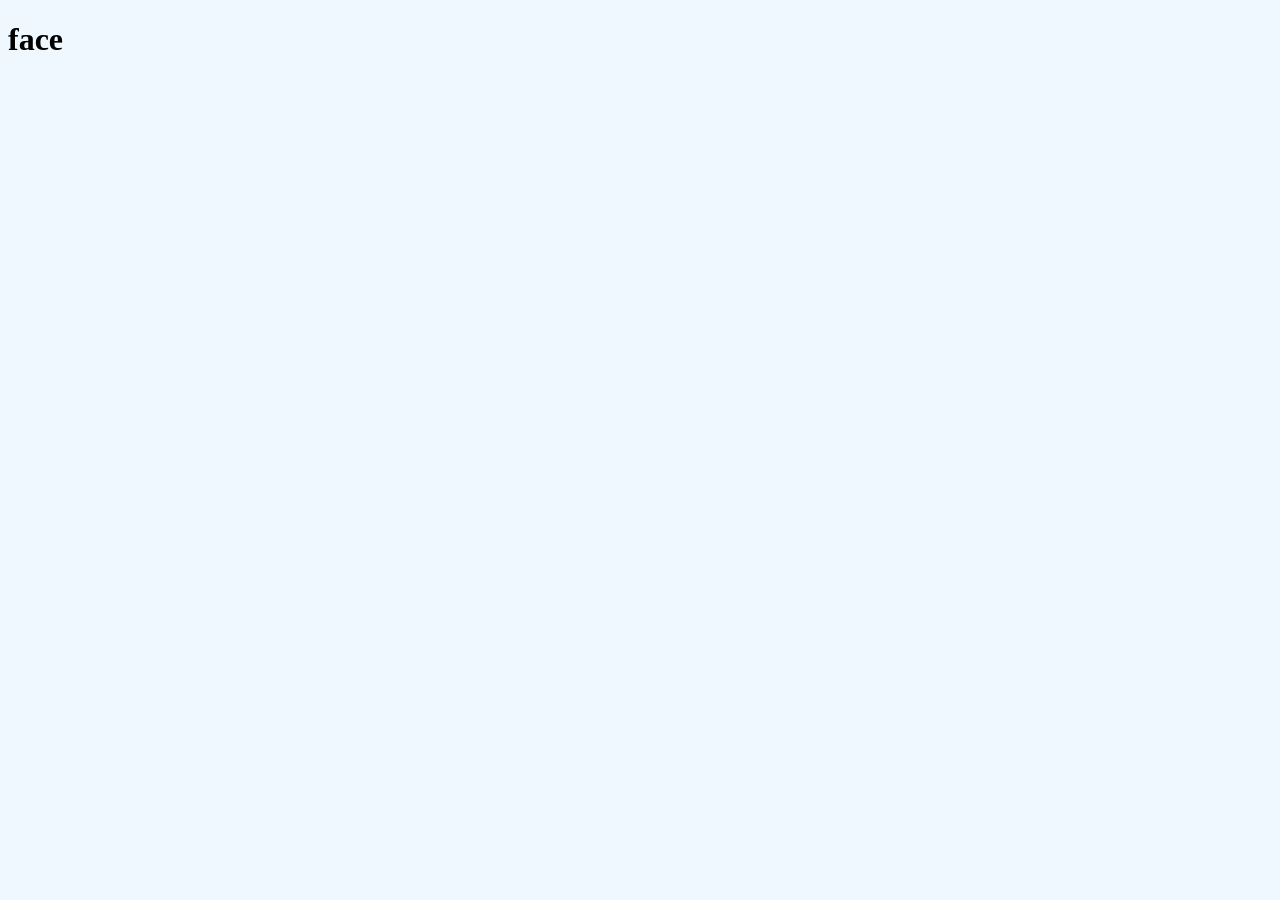
==== face.html @ 0d07d848 "posicionei e add responsividade na tela" ====
<!DOCTYPE html>
<html lang="pt-br">
<head>
    <style>
       body{
        background-color: aliceblue;
       }
    </style>
    <meta charset="UTF-8">
    <meta name="viewport" content="width=device-width, initial-scale=1.0">
    <title>face</title>
</head>
<body>
    <h1>face</h1>
</body>
</html>
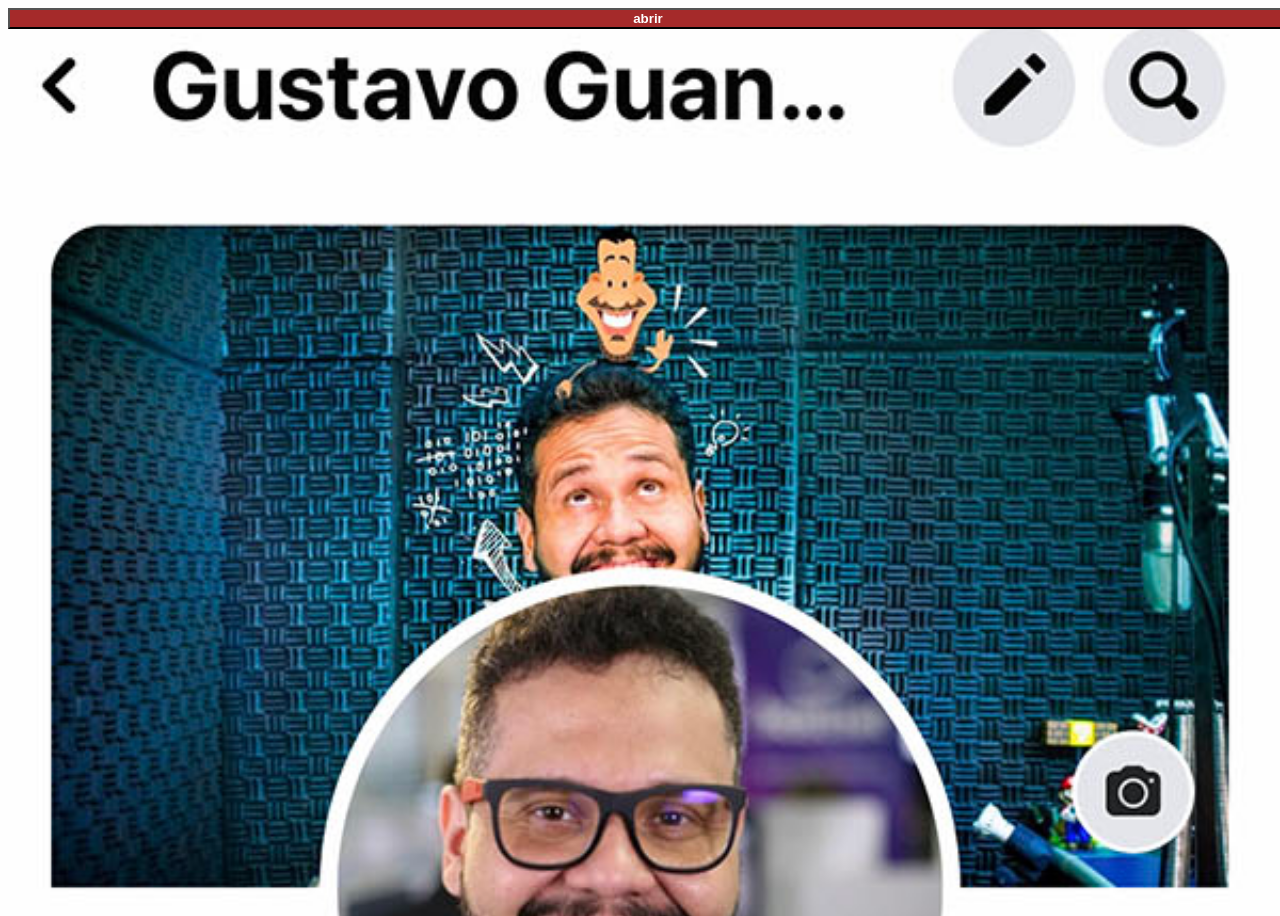
==== commit 5da29595: "comecei a criar as paginas das outras redes" ====
--- a/face.html
+++ b/face.html
@@ -2,7 +2,20 @@
 <html lang="pt-br">
 <head>
     <style>
+        a{
+        color: white;
+        text-decoration:none ;
+        font-weight :bolder;
+        }
+        button{
+        width: 100vw;
+        background-color: brown;
+        }
        body{
+        height: 100vh;
+        background-size: cover;
+        background-image: url("pacote-d013/imagens/tela-facebook.jpg");
+        background-repeat: no-repeat;
         background-color: aliceblue;
        }
     </style>
@@ -11,6 +24,6 @@
     <title>face</title>
 </head>
 <body>
-    <h1>face</h1>
+    <button><a href="">abrir</a></button>
 </body>
 </html>
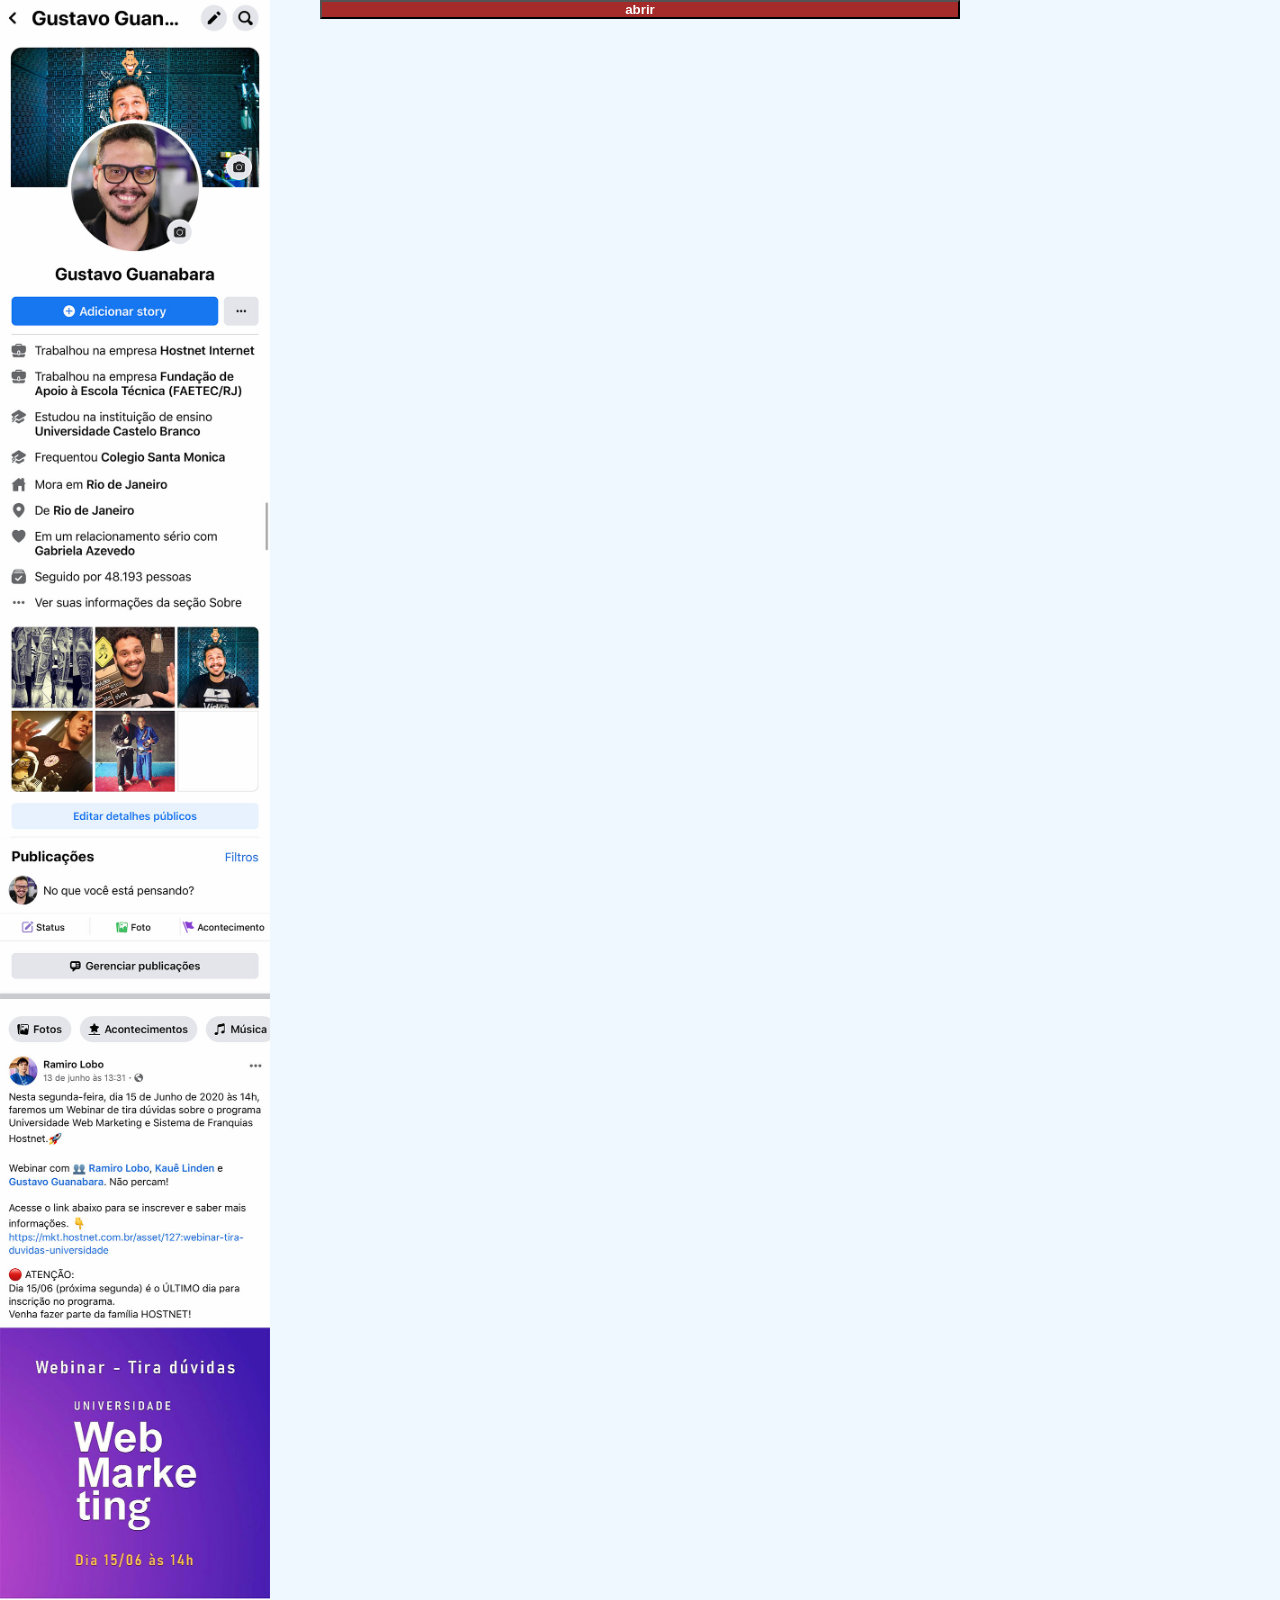
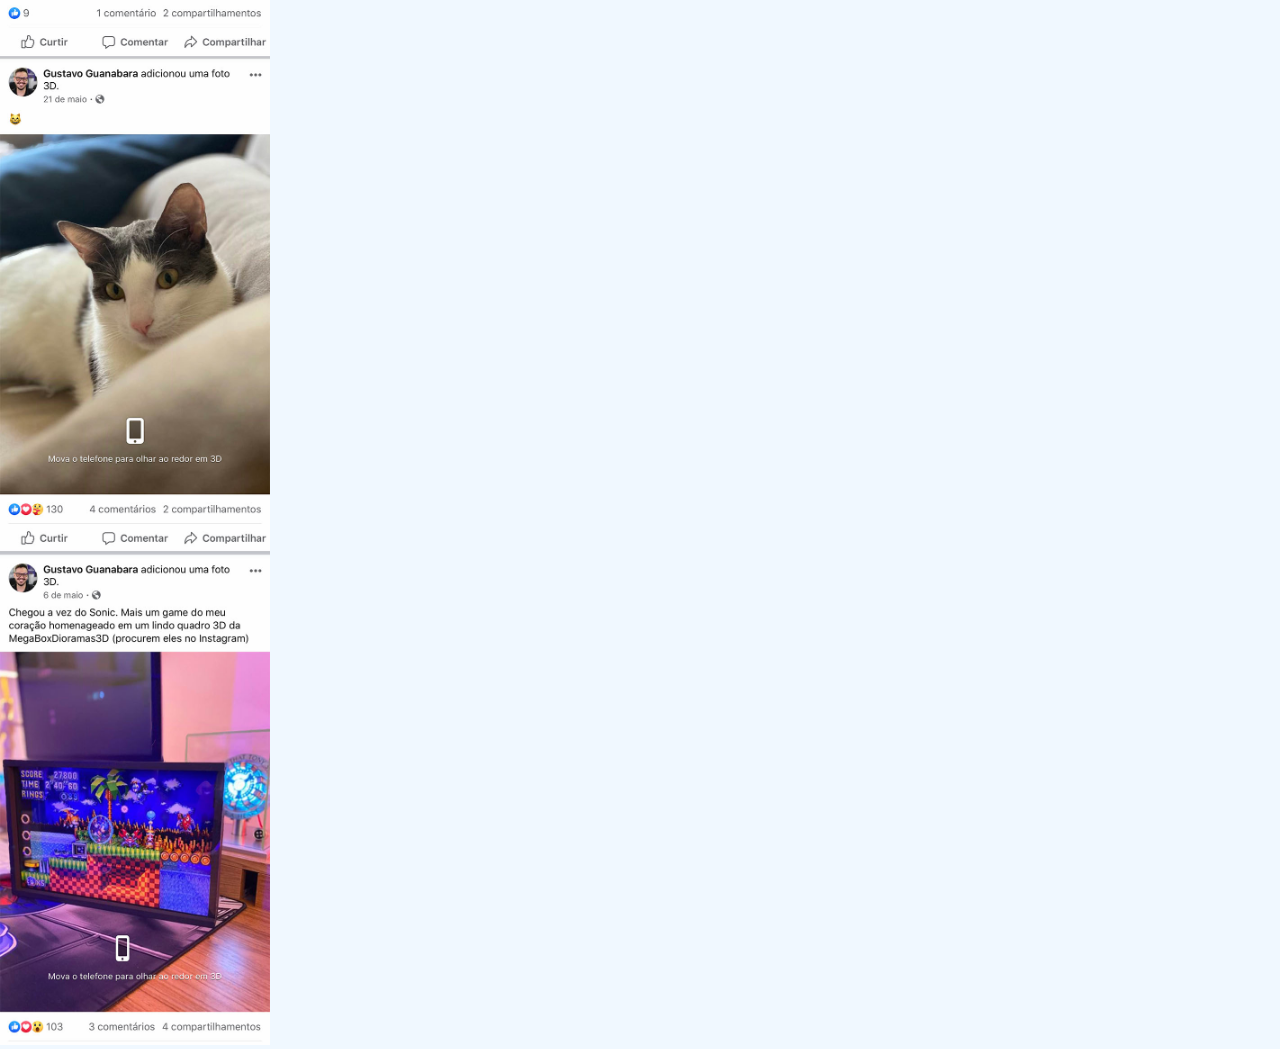
==== commit a15f11d0: "fiz cada rede social funcionar" ====
--- a/face.html
+++ b/face.html
@@ -2,21 +2,36 @@
 <html lang="pt-br">
 <head>
     <style>
+                ::-webkit-scrollbar{
+            width: 0px;
+            height: 0px;
+        }
+        button:hover{
+        background-color: red;
+        }
+
+                *{
+            margin: 0px;
+            padding: 0px;
+        }
         a{
         color: white;
         text-decoration:none ;
         font-weight :bolder;
         }
         button{
-        width: 100vw;
+                    color: white;
+        text-decoration:none ;
+        font-weight :bolder;
+
+        width: 50vw;
         background-color: brown;
+        position: absolute;
+        left: 25%;
         }
-       body{
-        height: 100vh;
-        background-size: cover;
-        background-image: url("pacote-d013/imagens/tela-facebook.jpg");
-        background-repeat: no-repeat;
-        background-color: aliceblue;
+      body{
+               background-color: aliceblue;
+
        }
     </style>
     <meta charset="UTF-8">
@@ -24,6 +39,7 @@
     <title>face</title>
 </head>
 <body>
-    <button><a href="">abrir</a></button>
+    <img width="270vw"   src="pacote-d013/imagens/tela-facebook.jpg" alt="">
+   <a target="_blank" href="https://www.facebook.com/gustavoguanabara/?locale=pt_BR"><button>abrir</button></a>
 </body>
 </html>
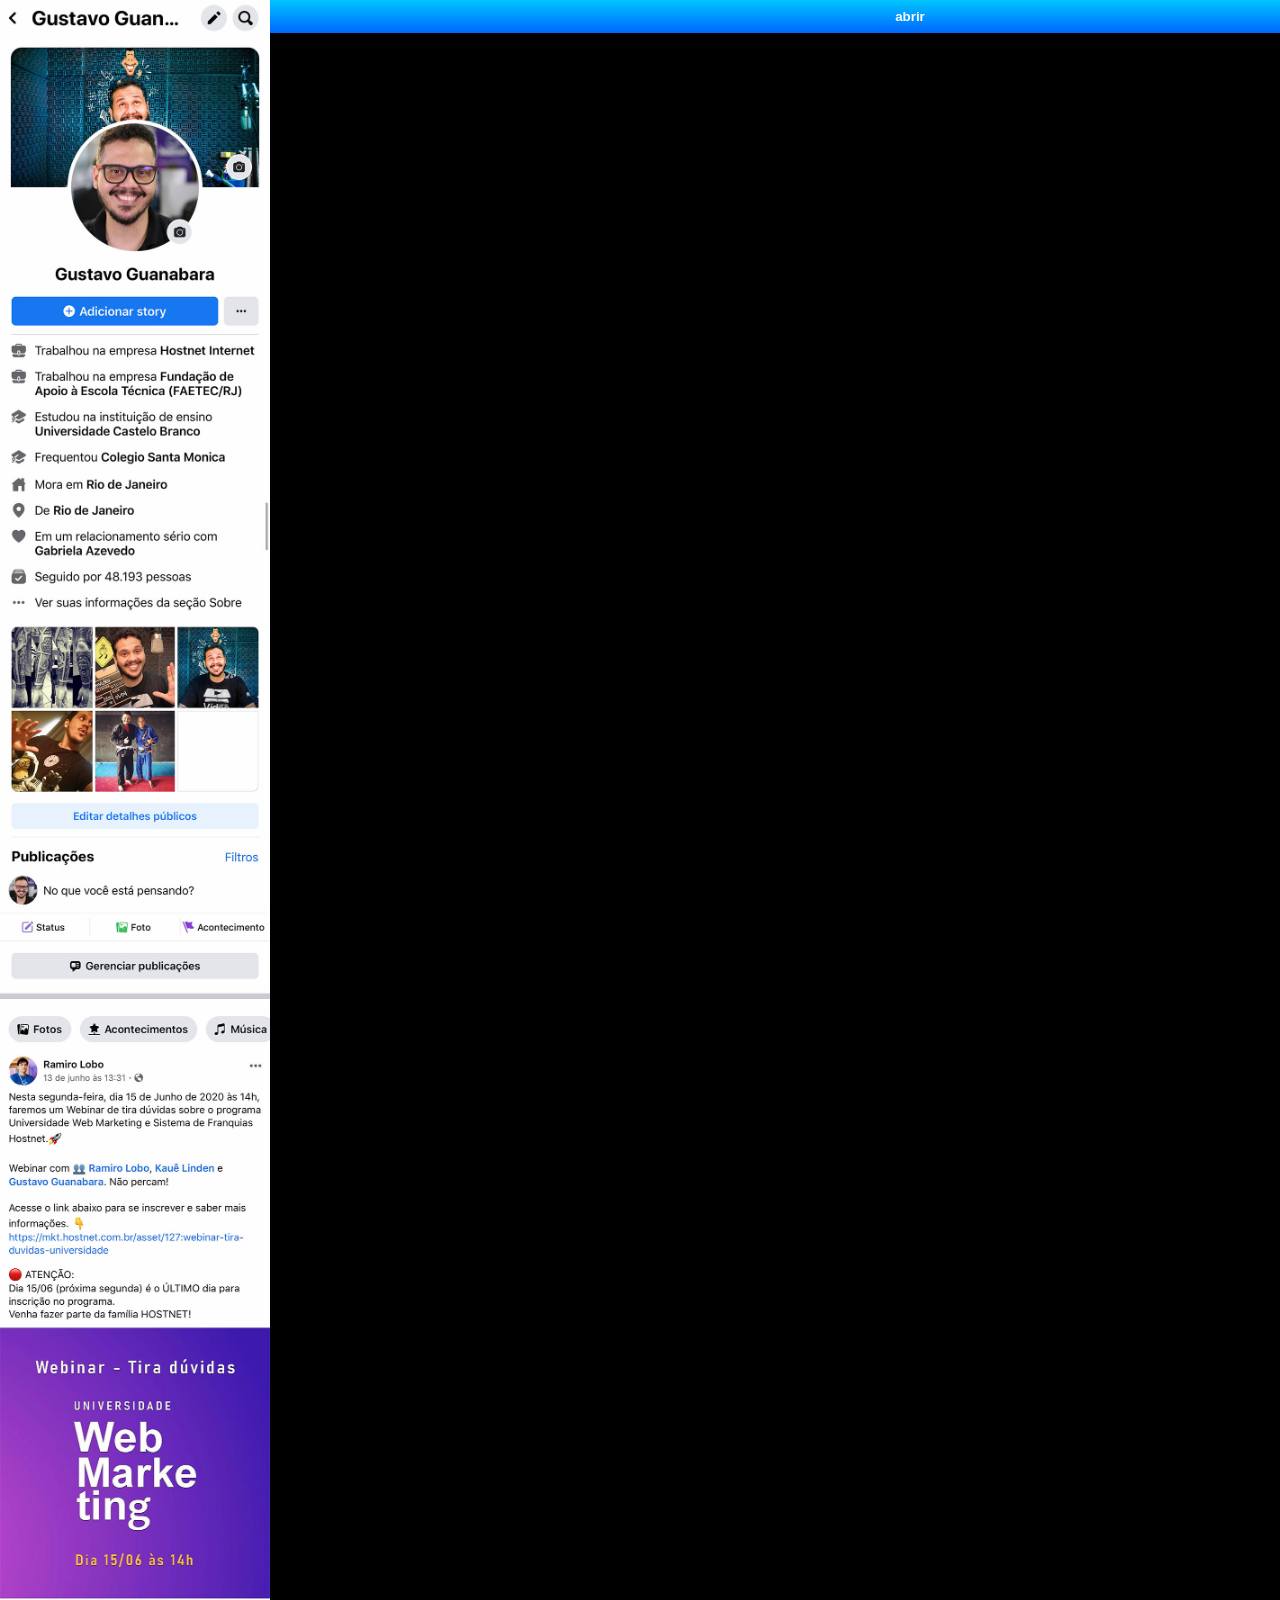
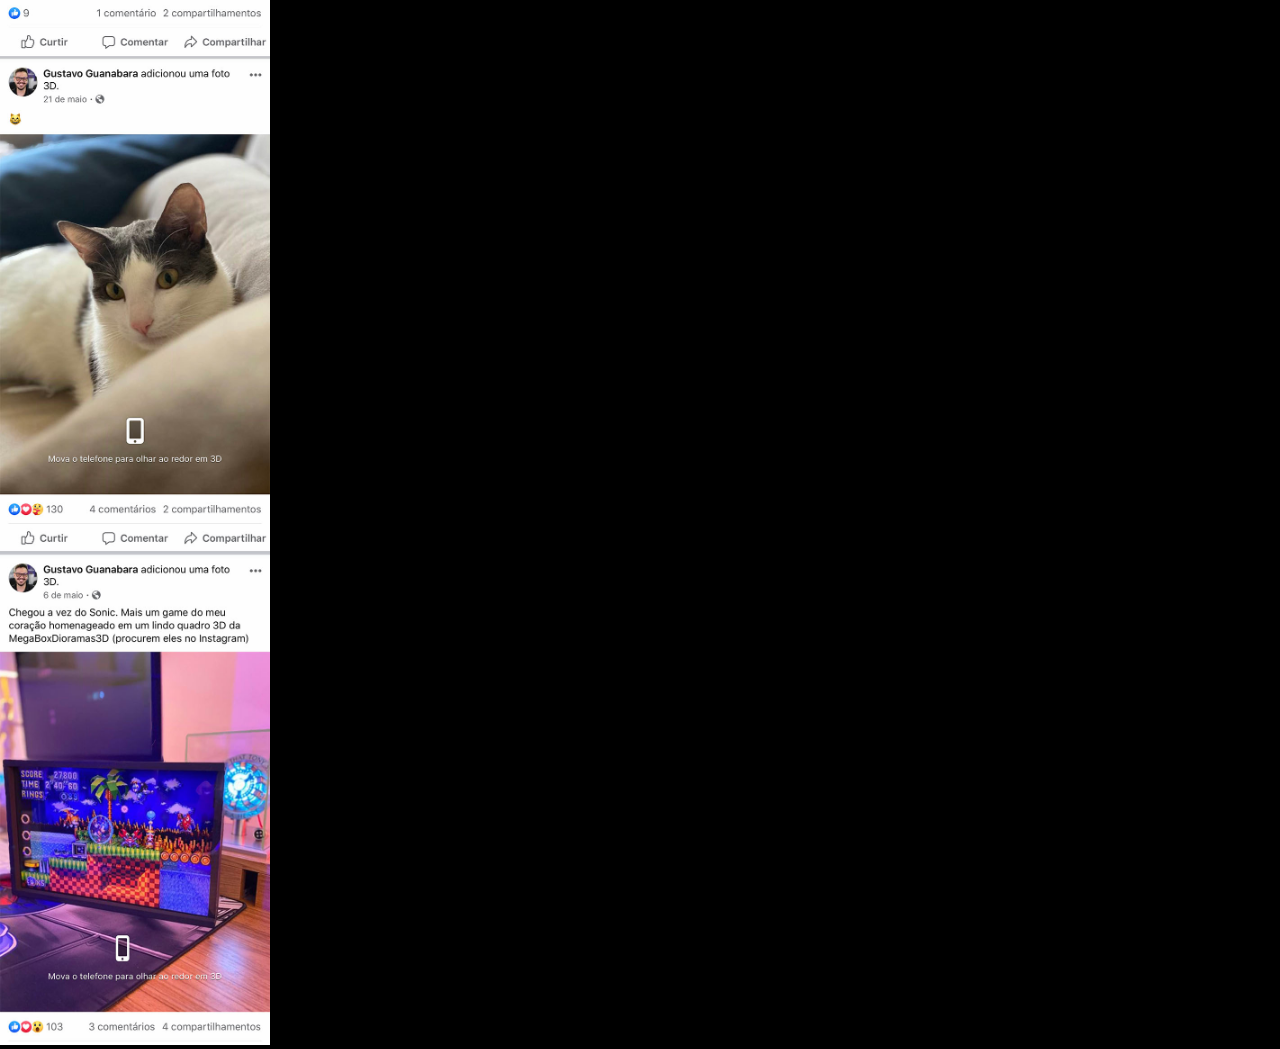
==== commit 4c5ebec2: "melhorei algumas coisas obvias" ====
--- a/face.html
+++ b/face.html
@@ -2,44 +2,14 @@
 <html lang="pt-br">
 <head>
     <style>
-                ::-webkit-scrollbar{
-            width: 0px;
-            height: 0px;
-        }
-        button:hover{
-        background-color: red;
-        }
-
-                *{
-            margin: 0px;
-            padding: 0px;
-        }
-        a{
-        color: white;
-        text-decoration:none ;
-        font-weight :bolder;
-        }
-        button{
-                    color: white;
-        text-decoration:none ;
-        font-weight :bolder;
-
-        width: 50vw;
-        background-color: brown;
-        position: absolute;
-        left: 25%;
-        }
-      body{
-               background-color: aliceblue;
-
-       }
     </style>
+   <link rel="stylesheet" href="redes.css">
     <meta charset="UTF-8">
     <meta name="viewport" content="width=device-width, initial-scale=1.0">
     <title>face</title>
 </head>
 <body>
     <img width="270vw"   src="pacote-d013/imagens/tela-facebook.jpg" alt="">
-   <a target="_blank" href="https://www.facebook.com/gustavoguanabara/?locale=pt_BR"><button>abrir</button></a>
+   <a target="_blank" href="https://www.facebook.com/gustavoguanabara/?locale=pt_BR"><button class="faceboock">abrir</button></a>
 </body>
 </html>
--- a/redes.css
+++ b/redes.css
@@ -0,0 +1,72 @@
+@charset "UTF-8";
+*{
+            margin: 0px;
+            padding: 0px;
+        }
+::-webkit-scrollbar{
+            width: 0px;
+            height: 0px;
+        }
+        
+*{
+            margin: 0px;
+            padding: 0px;
+        }
+a{
+            color: white;
+            text-decoration:none ;
+            font-weight :bolder;
+        }
+a:hover img {
+            box-shadow: 10px 10px 6px black;
+            transform: translate(-10px, -10px);
+            border: 5px solid white; /* Substitui a borda transparente pela branca sem tremer */
+            transition: transform 1s , border 0.1s;
+    }
+    
+button:hover{
+            background-color: red;
+        }
+button{
+            padding: 9px;
+            color: white;
+            text-decoration:none ;
+            font-weight :bolder;
+            border: none;
+            width: 100vw;
+            background-color: brown;
+            position: absolute;
+        }
+.faceboock{
+            padding: 9px;
+            color: white;
+            text-decoration:none ;
+            font-weight :bolder;
+            border: none;
+            width: 100vw;
+            background-image: linear-gradient(to top, #0066FF, #00C6FF);
+            position: absolute;
+        }
+.faceboock:hover{
+            background-image: linear-gradient(to top, #0343a3, #029dc8);
+        }
+.insta{
+            padding: 9px;
+            color: white;
+            text-decoration:none ;
+            font-weight :bolder;
+            border: none;
+            width: 100vw;
+            background-image: linear-gradient(45deg,  #f09433 , #e6683c , #dc2743 , #cc2366 , #bc1888);
+            position: absolute;
+
+        }
+.git{
+            background-color: rgb(35, 163, 35);
+        }
+.git:hover{
+        background-color: green;
+        }
+body{
+            background-color: black;
+       }
